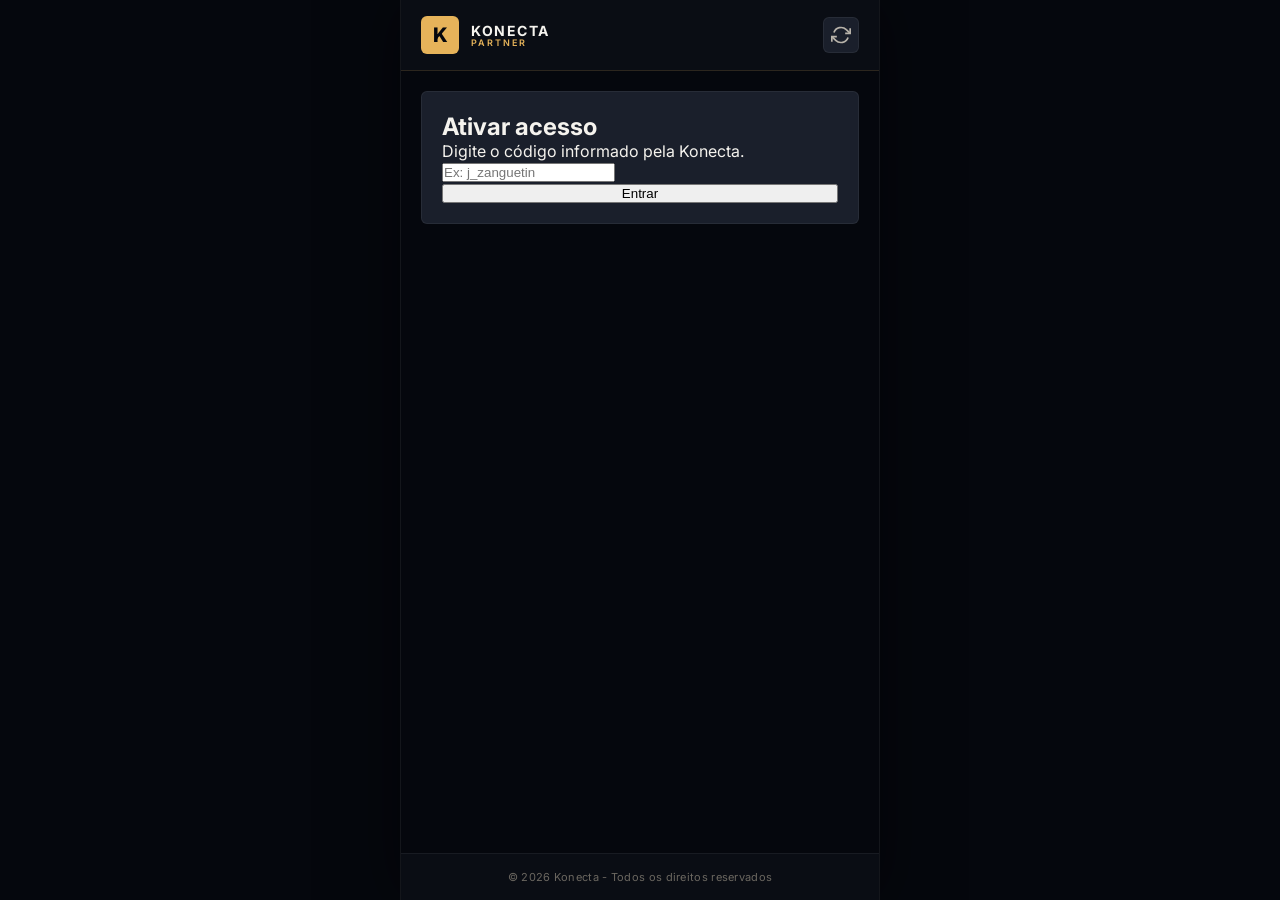
==== index.html @ 9b12f834 "Add files via upload" ====
<!DOCTYPE html>
<html lang="pt-BR">
<head>
    <meta charset="UTF-8">
    <meta name="viewport" content="width=device-width, initial-scale=1.0, maximum-scale=1.0, user-scalable=no">
    <meta name="theme-color" content="#05070D">
    <meta name="description" content="Konecta Partner - Plataforma para franqueados">
    <link rel="manifest" href="manifest.json?v=12">
    <link rel="icon" href="favicon.png" type="image/png">
    <link rel="apple-touch-icon" href="icons/apple-touch-icon.png">
    
    <title>Konecta Partner</title>
    
    <!-- CSS -->
    <link rel="stylesheet" href="css/style.css">
    
    <!-- Google Fonts - tipografia limpa e forte -->
    <link rel="preconnect" href="https://fonts.googleapis.com">
    <link rel="preconnect" href="https://fonts.gstatic.com" crossorigin>
    <link href="https://fonts.googleapis.com/css2?family=Inter:wght@300;400;500;600;700;800&display=swap" rel="stylesheet">
</head>
<body>
    <!-- ===== LOADING ===== -->
    <div id="loading" class="loading-overlay">
        <div class="loading-spinner">
            <span class="loading-k">K</span>
        </div>
    </div>

    <!-- ===== CONTAINER PRINCIPAL ===== -->
    <div id="app" class="app-container">
        
        <!-- ===== HEADER ===== -->
        <header class="app-header">
            <div class="header-content">
                <div class="logo-area">
                    <div class="logo-icon">K</div>
                    <div class="logo-text">
                        <span class="logo-title">KONECTA</span>
                        <span class="logo-subtitle">PARTNER</span>
                    </div>
                </div>
                <div class="header-actions">
                    <button id="btnBack" class="btn-back" style="display:none;" aria-label="Voltar">
                        <svg width="24" height="24" viewBox="0 0 24 24" fill="none" stroke="currentColor" stroke-width="2">
                            <path d="M19 12H5M12 19l-7-7 7-7"/>
                        </svg>
                    </button>
                    <button id="btnRefresh" class="btn-icon" aria-label="Atualizar">
                        <svg width="20" height="20" viewBox="0 0 24 24" fill="none" stroke="currentColor" stroke-width="2">
                            <path d="M23 4v6h-6M1 20v-6h6"/>
                            <path d="M3.51 9a9 9 0 0114.85-3.36L23 10M1 14l4.64 4.36A9 9 0 0020.49 15"/>
                        </svg>
                    </button>
                </div>
            </div>
        </header>

        <!-- ===== CONTEÚDO DINÂMICO ===== -->
        <main id="mainContent" class="main-content">
            <!-- Renderizado via JavaScript -->
        </main>

        <!-- ===== FOOTER ===== -->
        <footer class="app-footer">
            <p>&copy; 2026 Konecta - Todos os direitos reservados</p>
        </footer>
    </div>

    <!-- ===== MODAL ===== -->
    <div id="modalOverlay" class="modal-overlay" style="display:none;">
        <div class="modal-container">
            <div class="modal-header">
                <h3 id="modalTitle">Título</h3>
                <button id="modalClose" class="modal-close">&times;</button>
            </div>
            <div id="modalBody" class="modal-body">
                <!-- Conteúdo dinâmico -->
            </div>
        </div>
    </div>

    <!-- ===== SCRIPTS ===== -->
    <script src="js/utils.js"></script>
    <script src="js/matrix.js"></script>
    <script src="js/clients.js"></script>
    <script src="js/proposals.js"></script>
    <script src="js/materials.js"></script>
    <script src="js/checklist.js"></script>
    <script src="js/franchisee.js"></script>
    <script src="js/app.js"></script>
</body>
</html>
---- css/style.css ----
/* ============================================
   KONECTA PARTNER - DESIGN SYSTEM PREMIUM
   Paleta: Escuro + Dourado/Âmbar
   ============================================ */

/* ---------- RESET & BASE ---------- */
* {
    margin: 0;
    padding: 0;
    box-sizing: border-box;
}

:root {
    /* Cores principais */
    --bg-primary: #05070D;
    --bg-secondary: #0A0D14;
    --bg-card: #1A1F2B;
    --bg-card-hover: #232938;
    --bg-input: #0F131D;
    
    /* Dourado/Âmbar - cor da marca */
    --gold: #E6B35A;
    --gold-dark: #C99A3E;
    --gold-light: #F0D080;
    --gold-glow: rgba(230, 179, 90, 0.08);
    
    /* Textos */
    --text-primary: #F5F3EE;
    --text-secondary: #B8B3AA;
    --text-muted: #6B6760;
    --text-inverse: #05070D;
    
    /* Status */
    --status-green: #76D39B;
    --status-green-bg: rgba(118, 211, 155, 0.12);
    --status-red: #E65A5A;
    --status-red-bg: rgba(230, 90, 90, 0.12);
    --status-yellow: #E6B35A;
    --status-yellow-bg: rgba(230, 179, 90, 0.12);
    
    /* Espaçamento */
    --radius: 6px;
    --radius-lg: 10px;
    --shadow: 0 4px 20px rgba(0, 0, 0, 0.4);
    --shadow-hover: 0 8px 30px rgba(0, 0, 0, 0.6);
    --border: 1px solid rgba(230, 179, 90, 0.15);
    --border-light: 1px solid rgba(255, 255, 255, 0.06);
    
    /* Tipografia */
    --font: 'Inter', -apple-system, BlinkMacSystemFont, 'Segoe UI', sans-serif;
    --transition: 0.25s cubic-bezier(0.4, 0, 0.2, 1);
}

html {
    scroll-behavior: smooth;
}

body {
    font-family: var(--font);
    background: var(--bg-primary);
    color: var(--text-primary);
    min-height: 100vh;
    -webkit-font-smoothing: antialiased;
    -moz-osx-font-smoothing: grayscale;
}

/* ---------- SCROLLBAR ---------- */
::-webkit-scrollbar {
    width: 4px;
    height: 4px;
}
::-webkit-scrollbar-track {
    background: var(--bg-secondary);
}
::-webkit-scrollbar-thumb {
    background: var(--gold-dark);
    border-radius: 4px;
}
::-webkit-scrollbar-thumb:hover {
    background: var(--gold);
}

/* ---------- LOADING ---------- */
.loading-overlay {
    position: fixed;
    inset: 0;
    background: var(--bg-primary);
    display: flex;
    align-items: center;
    justify-content: center;
    z-index: 9999;
    transition: opacity 0.5s ease;
}
.loading-overlay.hidden {
    opacity: 0;
    pointer-events: none;
}
.loading-spinner {
    width: 60px;
    height: 60px;
    border: 3px solid var(--bg-card);
    border-top-color: var(--gold);
    border-radius: 50%;
    animation: spin 0.8s linear infinite;
    display: flex;
    align-items: center;
    justify-content: center;
}
.loading-k {
    font-size: 24px;
    font-weight: 800;
    color: var(--gold);
    animation: pulse-gold 1.2s ease-in-out infinite;
}
@keyframes spin {
    to { transform: rotate(360deg); }
}
@keyframes pulse-gold {
    0%, 100% { opacity: 0.6; transform: scale(0.9); }
    50% { opacity: 1; transform: scale(1.1); }
}

/* ---------- APP CONTAINER ---------- */
.app-container {
    max-width: 480px;
    margin: 0 auto;
    min-height: 100vh;
    background: var(--bg-primary);
    display: flex;
    flex-direction: column;
    position: relative;
}

/* ---------- HEADER ---------- */
.app-header {
    background: var(--bg-secondary);
    padding: 16px 20px;
    border-bottom: var(--border);
    position: sticky;
    top: 0;
    z-index: 100;
    backdrop-filter: blur(12px);
    -webkit-backdrop-filter: blur(12px);
}

.header-content {
    display: flex;
    align-items: center;
    justify-content: space-between;
}

.logo-area {
    display: flex;
    align-items: center;
    gap: 12px;
}

.logo-icon {
    width: 38px;
    height: 38px;
    background: var(--gold);
    color: var(--bg-primary);
    border-radius: var(--radius);
    display: flex;
    align-items: center;
    justify-content: center;
    font-size: 20px;
    font-weight: 800;
    letter-spacing: -0.5px;
    flex-shrink: 0;
}

.logo-text {
    display: flex;
    flex-direction: column;
    line-height: 1;
}

.logo-title {
    font-size: 14px;
    font-weight: 700;
    letter-spacing: 1.5px;
    color: var(--text-primary);
}

.logo-subtitle {
    font-size: 9px;
    font-weight: 600;
    letter-spacing: 2px;
    color: var(--gold);
    text-transform: uppercase;
}

.header-actions {
    display: flex;
    gap: 8px;
}

.btn-back, .btn-icon {
    background: var(--bg-card);
    border: var(--border-light);
    color: var(--text-secondary);
    width: 36px;
    height: 36px;
    border-radius: var(--radius);
    display: flex;
    align-items: center;
    justify-content: center;
    cursor: pointer;
    transition: var(--transition);
}
.btn-back:hover, .btn-icon:hover {
    background: var(--bg-card-hover);
    color: var(--gold);
}
.btn-back svg, .btn-icon svg {
    stroke: currentColor;
}

/* ---------- MAIN CONTENT ---------- */
.main-content {
    flex: 1;
    padding: 20px;
    padding-bottom: 80px;
    animation: fadeIn 0.3s ease;
}

@keyframes fadeIn {
    from { opacity: 0; transform: translateY(12px); }
    to { opacity: 1; transform: translateY(0); }
}

/* ---------- FOOTER ---------- */
.app-footer {
    text-align: center;
    padding: 16px 20px;
    border-top: var(--border-light);
    background: var(--bg-secondary);
    margin-top: auto;
}
.app-footer p {
    font-size: 11px;
    color: var(--text-muted);
    letter-spacing: 0.3px;
}

/* ---------- CARDS ---------- */
.card {
    background: var(--bg-card);
    border-radius: var(--radius);
    padding: 20px;
    margin-bottom: 16px;
    border: var(--border-light);
    transition: var(--transition);
}
.card:hover {
    border-color: rgba(230, 179, 90, 0.2);
}
.card-header {
    display: flex;
    justify-content: space-between;
    align-items: center;
    margin-bottom: 14px;
}
.card-title {
    font-size: 15px;
    font-weight: 600;
    color: var(--text-primary);
    letter-spacing: 0.2px;
}
.card-subtitle {
    font-size: 12px;
    color: var(--text-secondary);
}

/* ---------- MARCA NA TELA INICIAL ---------- */
.matrix-brand-mark {
    min-height: 42vh;
    display: flex;
    align-items: center;
    justify-content: center;
    padding: 44px 8px 64px;
    pointer-events: none;
}

.matrix-brand-mark img {
    width: min(72vw, 340px);
    max-width: 100%;
    height: auto;
    display: block;
    filter: drop-shadow(0 22px 42px rgba(0, 0, 0, 0.45));
}

/* ---------- BOTÕES ---------- */
.btn {
    display: inline-flex;
    align-items: center;
    justify-content: center;
    gap: 8px;
    padding: 10px 20px;
    border-radius: var(--radius);
    font-family: var(--font);
    font-size: 13px;
    font-weight: 600;
    letter-spacing: 0.3px;
    cursor: pointer;
    transition: var(--transition);
    border: none;
    text-decoration: none;
}

.btn-primary {
    background: var(--gold);
    color: var(--bg-primary);
}
.btn-primary:hover {
    background: var(--gold-dark);
    transform: translateY(-1px);
    box-shadow: 0 4px 16px rgba(230, 179, 90, 0.25);
}

.btn-outline {
    background: transparent;
    color: var(--gold);
    border: 1px solid var(--gold);
}
.btn-outline:hover {
    background: var(--gold-glow);
}

.btn-secondary {
    background: var(--bg-card);
    color: var(--text-primary);
    border: var(--border-light);
}
.btn-secondary:hover {
    background: var(--bg-card-hover);
}

.btn-success {
    background: var(--status-green);
    color: var(--bg-primary);
}
.btn-success:hover {
    opacity: 0.85;
    transform: translateY(-1px);
}

.btn-danger {
    background: var(--status-red);
    color: #fff;
}
.btn-danger:hover {
    opacity: 0.85;
    transform: translateY(-1px);
}

.btn-sm {
    padding: 6px 14px;
    font-size: 11px;
}
.btn-full {
    width: 100%;
    justify-content: center;
}
.btn-icon-only {
    width: 36px;
    height: 36px;
    padding: 0;
    border-radius: var(--radius);
}

/* ---------- FORMULÁRIOS ---------- */
.form-group {
    margin-bottom: 16px;
}
.form-label {
    display: block;
    font-size: 12px;
    font-weight: 500;
    color: var(--text-secondary);
    margin-bottom: 5px;
    letter-spacing: 0.3px;
}
.form-control {
    width: 100%;
    padding: 10px 14px;
    background: var(--bg-input);
    border: var(--border-light);
    border-radius: var(--radius);
    color: var(--text-primary);
    font-family: var(--font);
    font-size: 14px;
    transition: var(--transition);
}
.form-control:focus {
    outline: none;
    border-color: var(--gold);
    box-shadow: 0 0 0 3px rgba(230, 179, 90, 0.15);
}
.form-control::placeholder {
    color: var(--text-muted);
}
select.form-control {
    appearance: none;
    background-image: url("data:image/svg+xml,%3Csvg xmlns='http://www.w3.org/2000/svg' width='12' height='12' viewBox='0 0 12 12'%3E%3Cpath fill='%23B8B3AA' d='M6 8L1 3h10z'/%3E%3C/svg%3E");
    background-repeat: no-repeat;
    background-position: right 12px center;
}
textarea.form-control {
    resize: vertical;
    min-height: 80px;
}
.form-row {
    display: grid;
    grid-template-columns: 1fr 1fr;
    gap: 12px;
}

/* ---------- TABELAS ---------- */
.table-responsive {
    overflow-x: auto;
}
table {
    width: 100%;
    border-collapse: collapse;
    font-size: 13px;
}
thead {
    background: var(--bg-secondary);
}
th {
    padding: 10px 14px;
    text-align: left;
    font-weight: 600;
    color: var(--text-secondary);
    font-size: 11px;
    text-transform: uppercase;
    letter-spacing: 0.5px;
}
td {
    padding: 10px 14px;
    border-bottom: var(--border-light);
    color: var(--text-primary);
}
tr:last-child td {
    border-bottom: none;
}
tr:hover td {
    background: var(--gold-glow);
}

/* ---------- STATUS BADGE ---------- */
.badge {
    display: inline-flex;
    align-items: center;
    gap: 5px;
    padding: 4px 12px;
    border-radius: 20px;
    font-size: 11px;
    font-weight: 600;
    letter-spacing: 0.3px;
}
.badge-active {
    background: var(--status-green-bg);
    color: var(--status-green);
}
.badge-inactive {
    background: var(--status-red-bg);
    color: var(--status-red);
}
.badge-blocked {
    background: var(--status-yellow-bg);
    color: var(--status-yellow);
}
.badge-dot {
    width: 6px;
    height: 6px;
    border-radius: 50%;
    display: inline-block;
}
.badge-dot.green { background: var(--status-green); }
.badge-dot.red { background: var(--status-red); }
.badge-dot.yellow { background: var(--status-yellow); }

/* ---------- STATS / CONTADORES ---------- */
.stats-grid {
    display: grid;
    grid-template-columns: repeat(4, 1fr);
    gap: 12px;
    margin-bottom: 20px;
}
.stat-card {
    background: var(--bg-card);
    border-radius: var(--radius);
    padding: 14px;
    text-align: center;
    border: var(--border-light);
}
.stat-number {
    font-size: 24px;
    font-weight: 700;
    color: var(--gold);
    display: block;
}
.stat-label {
    font-size: 10px;
    color: var(--text-muted);
    text-transform: uppercase;
    letter-spacing: 0.5px;
    margin-top: 4px;
}

/* ---------- MODAL ---------- */
.modal-overlay {
    position: fixed;
    inset: 0;
    background: rgba(0, 0, 0, 0.8);
    backdrop-filter: blur(8px);
    -webkit-backdrop-filter: blur(8px);
    display: flex;
    align-items: center;
    justify-content: center;
    z-index: 1000;
    padding: 20px;
    animation: fadeIn 0.25s ease;
}
.modal-container {
    background: var(--bg-secondary);
    border-radius: var(--radius-lg);
    max-width: 520px;
    width: 100%;
    max-height: 90vh;
    display: flex;
    flex-direction: column;
    border: var(--border);
    animation: slideUp 0.3s ease;
}
@keyframes slideUp {
    from { transform: translateY(20px); opacity: 0; }
    to { transform: translateY(0); opacity: 1; }
}
.modal-header {
    display: flex;
    justify-content: space-between;
    align-items: center;
    padding: 18px 24px;
    border-bottom: var(--border-light);
}
.modal-header h3 {
    font-size: 16px;
    font-weight: 600;
}
.modal-close {
    background: none;
    border: none;
    color: var(--text-secondary);
    font-size: 24px;
    cursor: pointer;
    padding: 0 4px;
    transition: var(--transition);
}
.modal-close:hover {
    color: var(--text-primary);
}
.modal-body {
    padding: 24px;
    overflow-y: auto;
    flex: 1;
}

/* ---------- UTILITIES ---------- */
.text-center { text-align: center; }
.text-gold { color: var(--gold); }
.text-secondary { color: var(--text-secondary); }
.text-muted { color: var(--text-muted); }
.text-green { color: var(--status-green); }
.text-red { color: var(--status-red); }
.mt-8 { margin-top: 8px; }
.mt-16 { margin-top: 16px; }
.mb-8 { margin-bottom: 8px; }
.mb-16 { margin-bottom: 16px; }
.gap-8 { gap: 8px; }
.gap-12 { gap: 12px; }
.flex { display: flex; }
.flex-center { display: flex; align-items: center; justify-content: center; }
.flex-between { display: flex; justify-content: space-between; align-items: center; }
.flex-col { display: flex; flex-direction: column; }
.flex-wrap { flex-wrap: wrap; }

/* ---------- FRANQUEE APP ---------- */
.franchisee-header {
    text-align: center;
    padding: 30px 0 20px;
    border-bottom: var(--border-light);
    margin-bottom: 24px;
}
.franchisee-header .logo-icon {
    width: 56px;
    height: 56px;
    font-size: 30px;
    margin: 0 auto 12px;
}
.franchisee-header .franchisee-name {
    font-size: 20px;
    font-weight: 700;
    margin-top: 4px;
}
.franchisee-header .franchisee-detail {
    font-size: 13px;
    color: var(--text-secondary);
}

/* ---------- MENU DO FRANQUEADO ---------- */
.franchisee-menu {
    display: grid;
    grid-template-columns: 1fr 1fr;
    gap: 12px;
}
.menu-item {
    background: var(--bg-card);
    border-radius: var(--radius);
    padding: 20px 16px;
    text-align: center;
    cursor: pointer;
    transition: var(--transition);
    border: var(--border-light);
    text-decoration: none;
    color: var(--text-primary);
}
.menu-item:hover {
    border-color: var(--gold);
    transform: translateY(-2px);
    box-shadow: var(--shadow-hover);
}
.menu-item .menu-icon {
    font-size: 28px;
    display: block;
    margin-bottom: 8px;
}
.menu-item .menu-label {
    font-size: 13px;
    font-weight: 600;
}
.menu-item .menu-desc {
    font-size: 11px;
    color: var(--text-muted);
    margin-top: 4px;
}

/* ---------- CHECKLIST ---------- */
.checklist-item {
    display: flex;
    align-items: center;
    justify-content: space-between;
    padding: 12px 0;
    border-bottom: var(--border-light);
}
.checklist-item:last-child {
    border-bottom: none;
}
.checklist-item .check-label {
    display: flex;
    align-items: center;
    gap: 12px;
}
.checklist-item input[type="checkbox"] {
    width: 18px;
    height: 18px;
    accent-color: var(--gold);
    cursor: pointer;
}
.checklist-item .check-status {
    font-size: 12px;
    font-weight: 500;
}

/* ---------- RESPONSIVO ---------- */
@media (max-width: 400px) {
    .stats-grid {
        grid-template-columns: 1fr 1fr;
    }
    .form-row {
        grid-template-columns: 1fr;
    }
    .franchisee-menu {
        grid-template-columns: 1fr 1fr;
    }
    .app-header {
        padding: 12px 16px;
    }
    .main-content {
        padding: 16px;
    }
    .matrix-brand-mark {
        min-height: 38vh;
        padding: 34px 0 52px;
    }
    .matrix-brand-mark img {
        width: min(76vw, 300px);
    }
    .modal-container {
        margin: 10px;
    }
}

@media (min-width: 768px) {
    .app-container {
        border-left: var(--border-light);
        border-right: var(--border-light);
        min-height: 100vh;
        box-shadow: 0 0 60px rgba(0, 0, 0, 0.5);
    }
}

/* ---------- STATUS UNAVAILABLE ---------- */
.status-unavailable {
    text-align: center;
    padding: 60px 20px;
}
.status-unavailable .icon-big {
    font-size: 56px;
    margin-bottom: 20px;
}
.status-unavailable h2 {
    font-size: 24px;
    font-weight: 700;
    margin-bottom: 8px;
}
.status-unavailable p {
    color: var(--text-secondary);
    font-size: 15px;
}
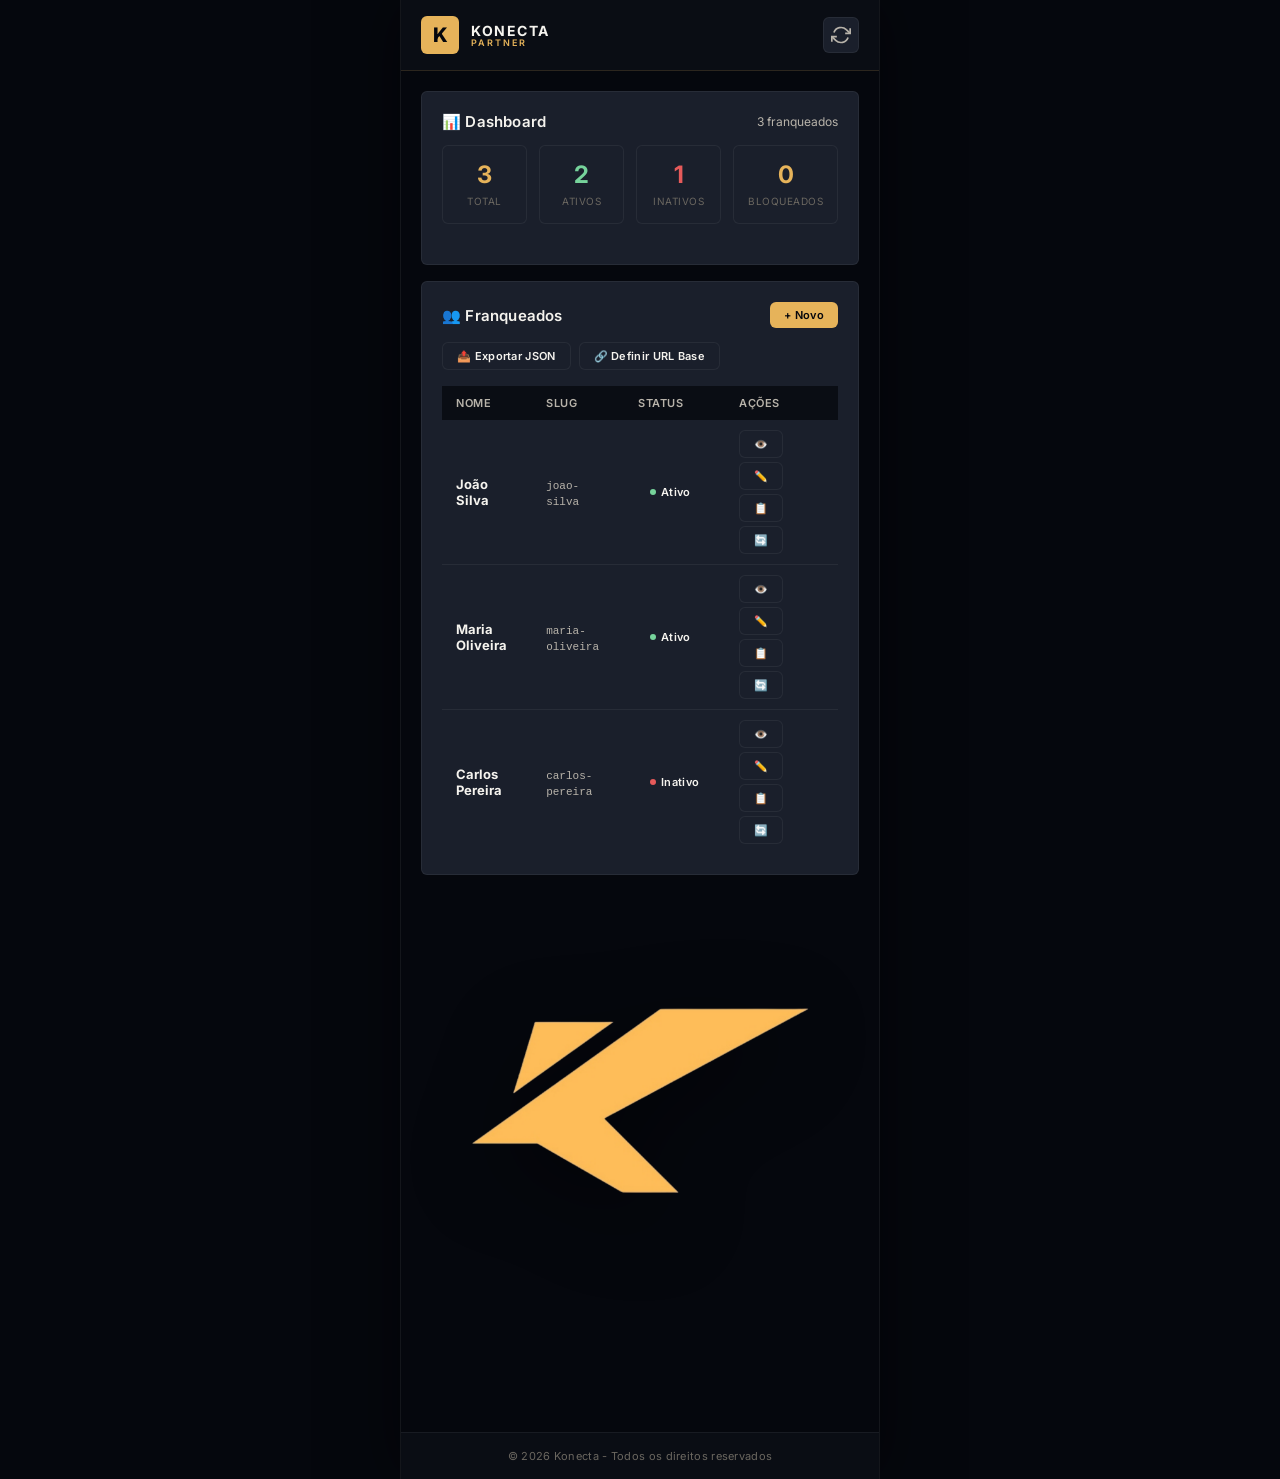
==== commit b56f1374: "Update index.html" ====
--- a/index.html
+++ b/index.html
@@ -5,9 +5,9 @@
     <meta name="viewport" content="width=device-width, initial-scale=1.0, maximum-scale=1.0, user-scalable=no">
     <meta name="theme-color" content="#05070D">
     <meta name="description" content="Konecta Partner - Plataforma para franqueados">
-    <link rel="manifest" href="manifest.json?v=12">
-    <link rel="icon" href="favicon.png" type="image/png">
-    <link rel="apple-touch-icon" href="icons/apple-touch-icon.png">
+    <link rel="manifest" href="manifest.json?v=12">
+    <link rel="icon" href="favicon.png" type="image/png">
+    <link rel="apple-touch-icon" href="icons/apple-touch-icon.png">
     
     <title>Konecta Partner</title>
     
@@ -81,13 +81,13 @@
     </div>
 
     <!-- ===== SCRIPTS ===== -->
-    <script src="js/utils.js"></script>
-    <script src="js/matrix.js"></script>
-    <script src="js/clients.js"></script>
-    <script src="js/proposals.js"></script>
-    <script src="js/materials.js"></script>
-    <script src="js/checklist.js"></script>
-    <script src="js/franchisee.js"></script>
-    <script src="js/app.js"></script>
+    <script src="js/utils.js?v=13"></script>
+    <script src="js/matrix.js?v=19"></script>
+    <script src="js/clients.js?v=13"></script>
+    <script src="js/proposals.js?v=13"></script>
+    <script src="js/materials.js?v=13"></script>
+    <script src="js/checklist.js?v=13"></script>
+    <script src="js/franchisee.js?v=13"></script>
+    <script src="js/app.js?v=18"></script>
 </body>
 </html>
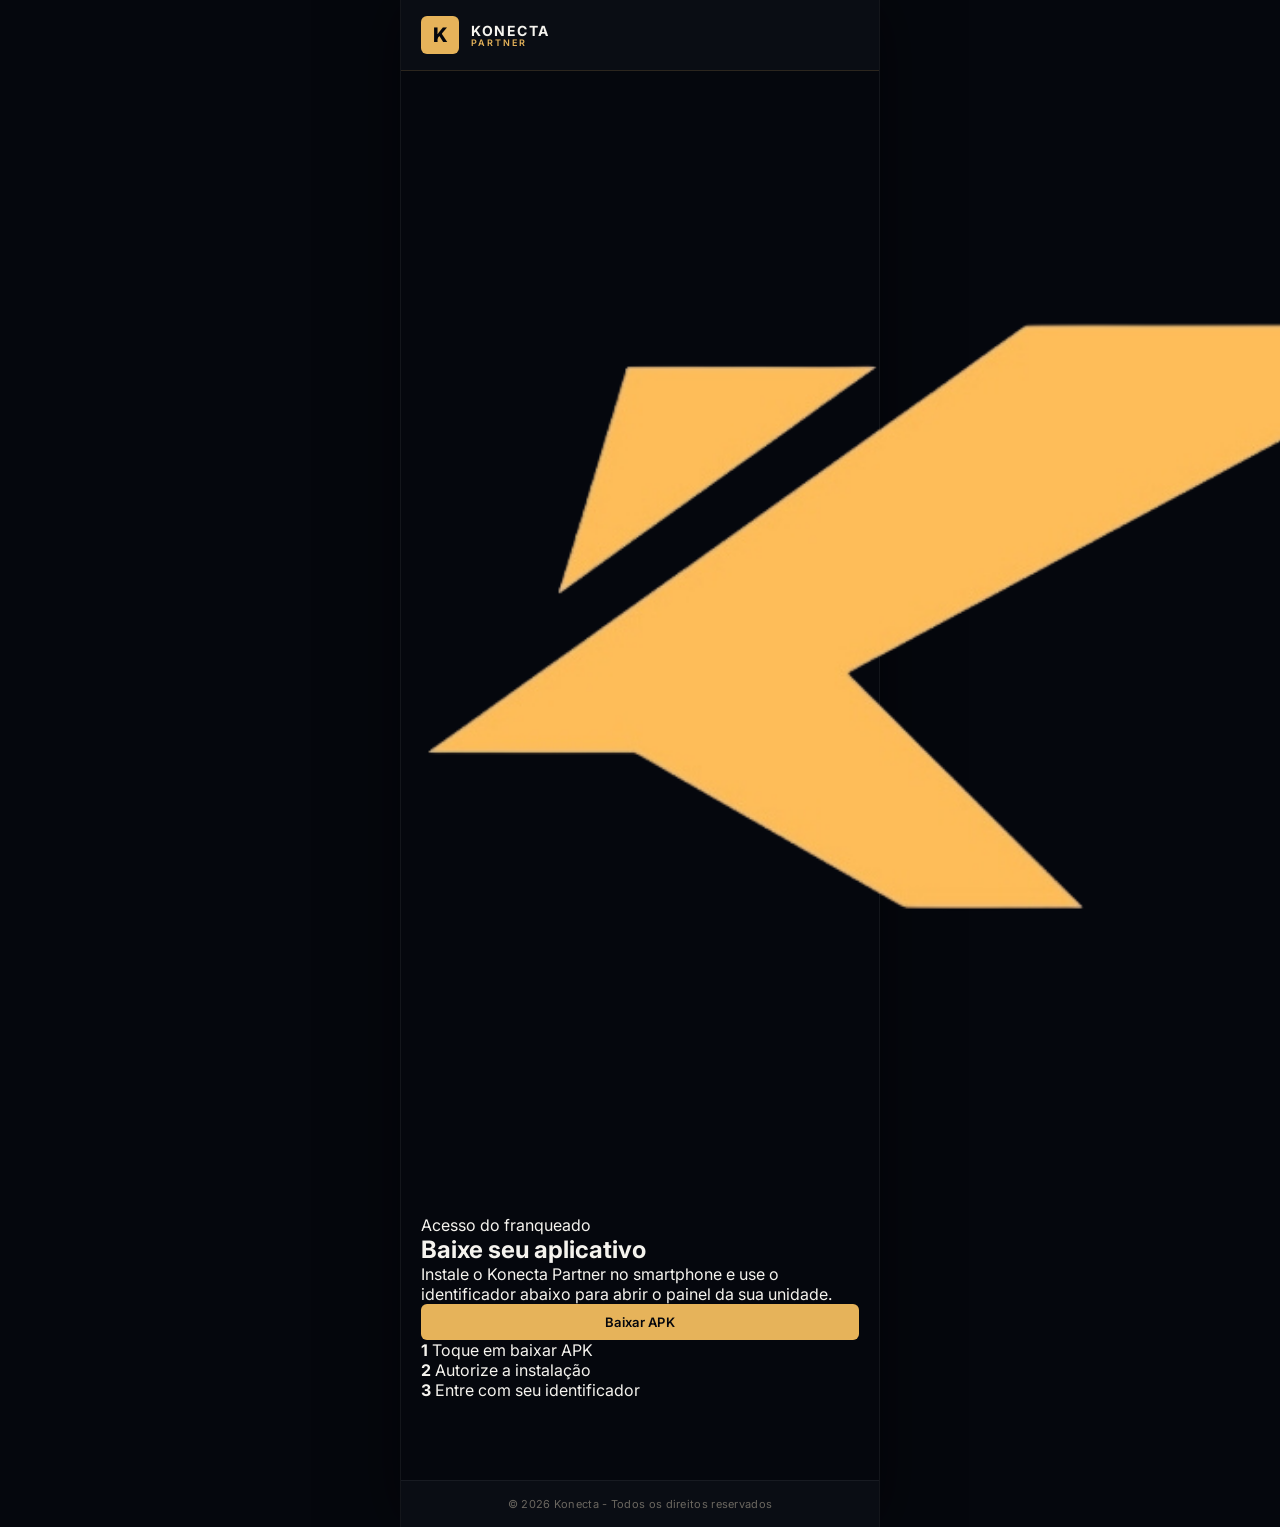
==== commit 1019a401: "Add files via upload" ====
--- a/index.html
+++ b/index.html
@@ -1,93 +1,82 @@
-<!DOCTYPE html>
-<html lang="pt-BR">
-<head>
-    <meta charset="UTF-8">
-    <meta name="viewport" content="width=device-width, initial-scale=1.0, maximum-scale=1.0, user-scalable=no">
-    <meta name="theme-color" content="#05070D">
-    <meta name="description" content="Konecta Partner - Plataforma para franqueados">
-    <link rel="manifest" href="manifest.json?v=12">
-    <link rel="icon" href="favicon.png" type="image/png">
-    <link rel="apple-touch-icon" href="icons/apple-touch-icon.png">
-    
-    <title>Konecta Partner</title>
-    
-    <!-- CSS -->
-    <link rel="stylesheet" href="css/style.css">
-    
-    <!-- Google Fonts - tipografia limpa e forte -->
-    <link rel="preconnect" href="https://fonts.googleapis.com">
-    <link rel="preconnect" href="https://fonts.gstatic.com" crossorigin>
-    <link href="https://fonts.googleapis.com/css2?family=Inter:wght@300;400;500;600;700;800&display=swap" rel="stylesheet">
-</head>
-<body>
-    <!-- ===== LOADING ===== -->
-    <div id="loading" class="loading-overlay">
-        <div class="loading-spinner">
-            <span class="loading-k">K</span>
-        </div>
-    </div>
-
-    <!-- ===== CONTAINER PRINCIPAL ===== -->
-    <div id="app" class="app-container">
-        
-        <!-- ===== HEADER ===== -->
-        <header class="app-header">
-            <div class="header-content">
-                <div class="logo-area">
-                    <div class="logo-icon">K</div>
-                    <div class="logo-text">
-                        <span class="logo-title">KONECTA</span>
-                        <span class="logo-subtitle">PARTNER</span>
-                    </div>
-                </div>
-                <div class="header-actions">
-                    <button id="btnBack" class="btn-back" style="display:none;" aria-label="Voltar">
-                        <svg width="24" height="24" viewBox="0 0 24 24" fill="none" stroke="currentColor" stroke-width="2">
-                            <path d="M19 12H5M12 19l-7-7 7-7"/>
-                        </svg>
-                    </button>
-                    <button id="btnRefresh" class="btn-icon" aria-label="Atualizar">
-                        <svg width="20" height="20" viewBox="0 0 24 24" fill="none" stroke="currentColor" stroke-width="2">
-                            <path d="M23 4v6h-6M1 20v-6h6"/>
-                            <path d="M3.51 9a9 9 0 0114.85-3.36L23 10M1 14l4.64 4.36A9 9 0 0020.49 15"/>
-                        </svg>
-                    </button>
-                </div>
-            </div>
-        </header>
-
-        <!-- ===== CONTEÚDO DINÂMICO ===== -->
-        <main id="mainContent" class="main-content">
-            <!-- Renderizado via JavaScript -->
-        </main>
-
-        <!-- ===== FOOTER ===== -->
-        <footer class="app-footer">
-            <p>&copy; 2026 Konecta - Todos os direitos reservados</p>
-        </footer>
-    </div>
-
-    <!-- ===== MODAL ===== -->
-    <div id="modalOverlay" class="modal-overlay" style="display:none;">
-        <div class="modal-container">
-            <div class="modal-header">
-                <h3 id="modalTitle">Título</h3>
-                <button id="modalClose" class="modal-close">&times;</button>
-            </div>
-            <div id="modalBody" class="modal-body">
-                <!-- Conteúdo dinâmico -->
-            </div>
-        </div>
-    </div>
-
-    <!-- ===== SCRIPTS ===== -->
-    <script src="js/utils.js?v=13"></script>
-    <script src="js/matrix.js?v=19"></script>
-    <script src="js/clients.js?v=13"></script>
-    <script src="js/proposals.js?v=13"></script>
-    <script src="js/materials.js?v=13"></script>
-    <script src="js/checklist.js?v=13"></script>
-    <script src="js/franchisee.js?v=13"></script>
-    <script src="js/app.js?v=18"></script>
-</body>
-</html>
+<!DOCTYPE html>
+<html lang="pt-BR">
+<head>
+    <meta charset="UTF-8">
+    <meta name="viewport" content="width=device-width, initial-scale=1.0, maximum-scale=1.0, user-scalable=no">
+    <meta name="theme-color" content="#05070D">
+    <meta name="description" content="Konecta Partner - Acesso do franqueado">
+    <link rel="manifest" href="manifest.json?v=13">
+    <link rel="icon" href="favicon.png" type="image/png">
+    <link rel="apple-touch-icon" href="icons/apple-touch-icon.png">
+
+    <title>Konecta Partner - Franqueado</title>
+
+    <link rel="stylesheet" href="css/style.css?v=16">
+
+    <link rel="preconnect" href="https://fonts.googleapis.com">
+    <link rel="preconnect" href="https://fonts.gstatic.com" crossorigin>
+    <link href="https://fonts.googleapis.com/css2?family=Inter:wght@300;400;500;600;700;800&display=swap" rel="stylesheet">
+</head>
+<body>
+    <div id="app" class="app-container landing-app">
+        <header class="app-header">
+            <div class="header-content">
+                <div class="logo-area">
+                    <div class="logo-icon">K</div>
+                    <div class="logo-text">
+                        <span class="logo-title">KONECTA</span>
+                        <span class="logo-subtitle">PARTNER</span>
+                    </div>
+                </div>
+            </div>
+        </header>
+
+        <main class="main-content landing-main">
+            <section class="landing-hero">
+                <div class="landing-brand">
+                    <img class="landing-symbol" src="assets/konecta-symbol.png" alt="">
+                </div>
+
+                <div class="landing-card">
+                    <span class="landing-kicker">Acesso do franqueado</span>
+                    <h1>Baixe seu aplicativo</h1>
+                    <p>
+                        Instale o Konecta Partner no smartphone e use o identificador abaixo para abrir o painel da sua unidade.
+                    </p>
+
+                    <div id="slugBox" class="landing-slug" hidden>
+                        <span>Seu identificador</span>
+                        <strong id="slugValue"></strong>
+                        <button id="copySlug" class="btn btn-secondary btn-sm" type="button">Copiar identificador</button>
+                    </div>
+
+                    <a id="downloadApk" class="btn btn-primary btn-full landing-download" href="konecta-partner.apk" download>
+                        Baixar APK
+                    </a>
+
+                    <div class="landing-steps">
+                        <div>
+                            <strong>1</strong>
+                            <span>Toque em baixar APK</span>
+                        </div>
+                        <div>
+                            <strong>2</strong>
+                            <span>Autorize a instalação</span>
+                        </div>
+                        <div>
+                            <strong>3</strong>
+                            <span>Entre com seu identificador</span>
+                        </div>
+                    </div>
+                </div>
+            </section>
+        </main>
+
+        <footer class="app-footer">
+            <p>&copy; 2026 Konecta - Todos os direitos reservados</p>
+        </footer>
+    </div>
+
+    <script src="js/landing.js?v=1"></script>
+</body>
+</html>
